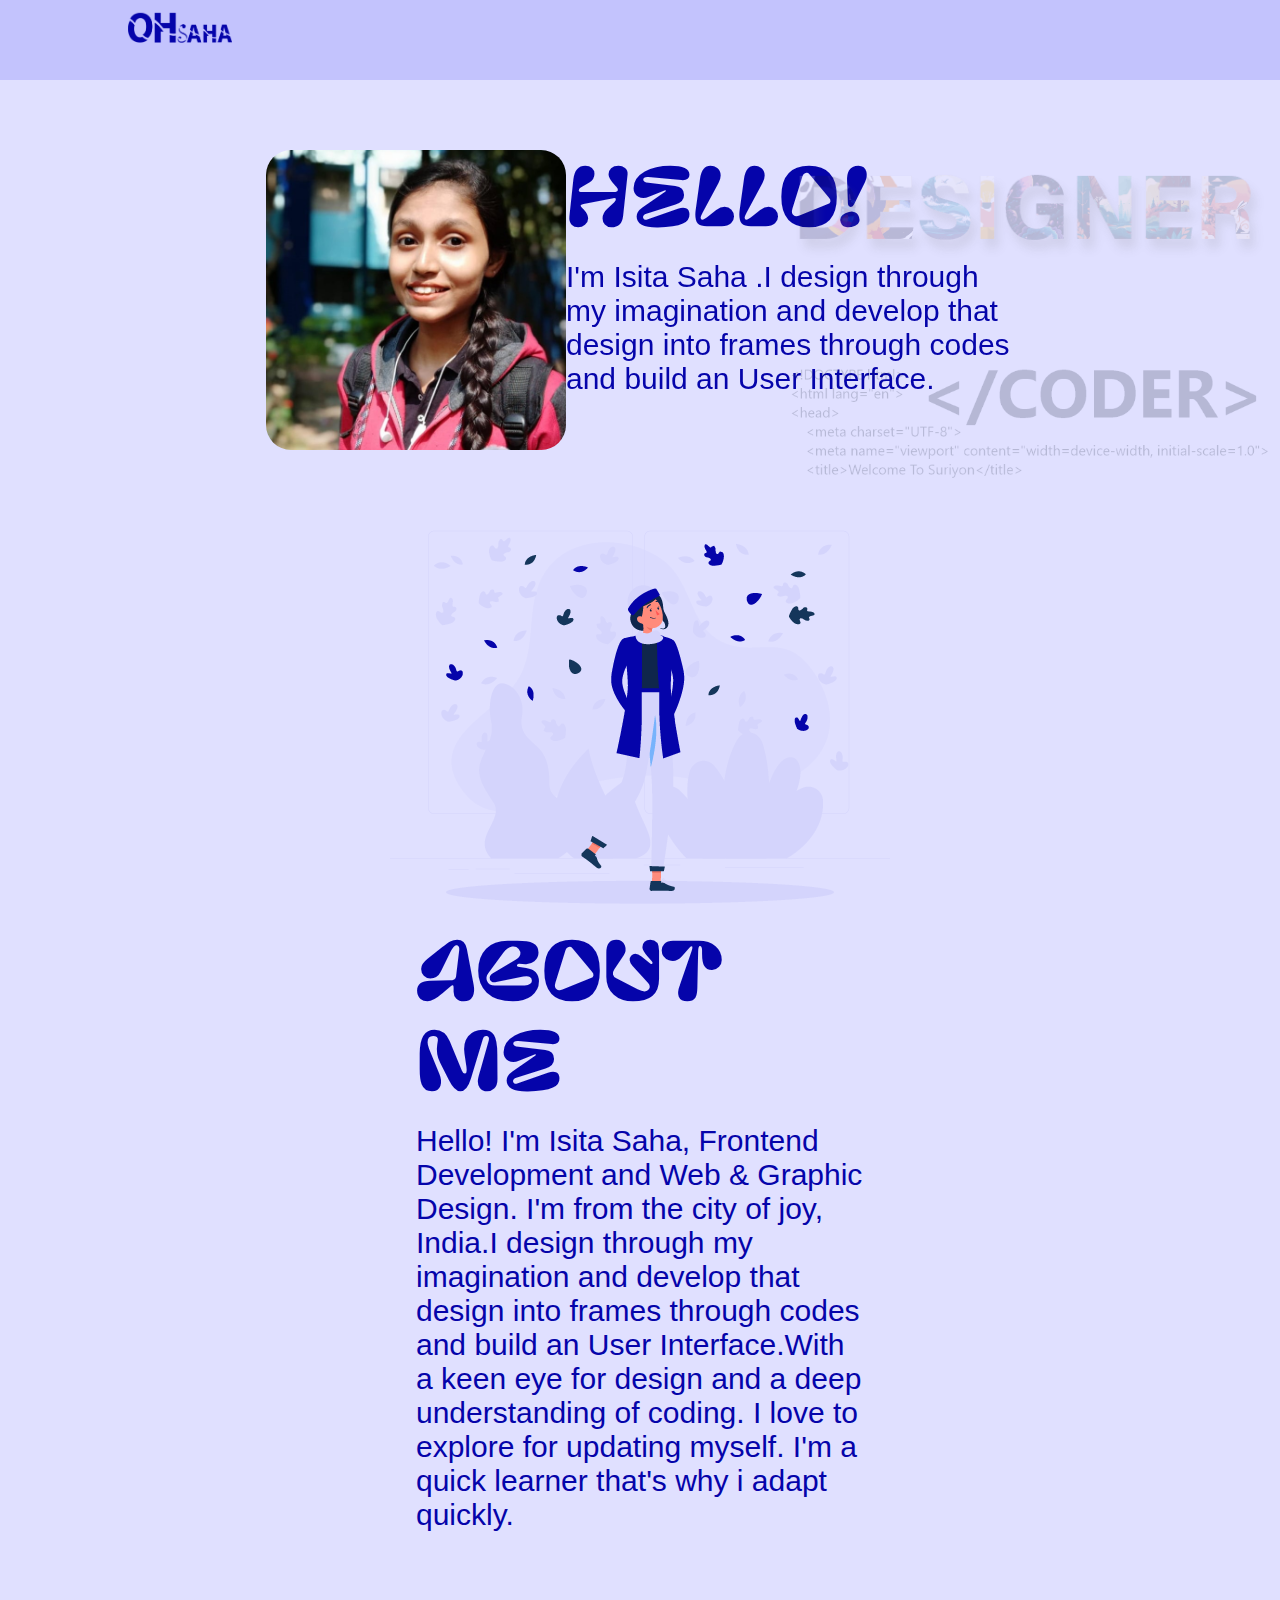
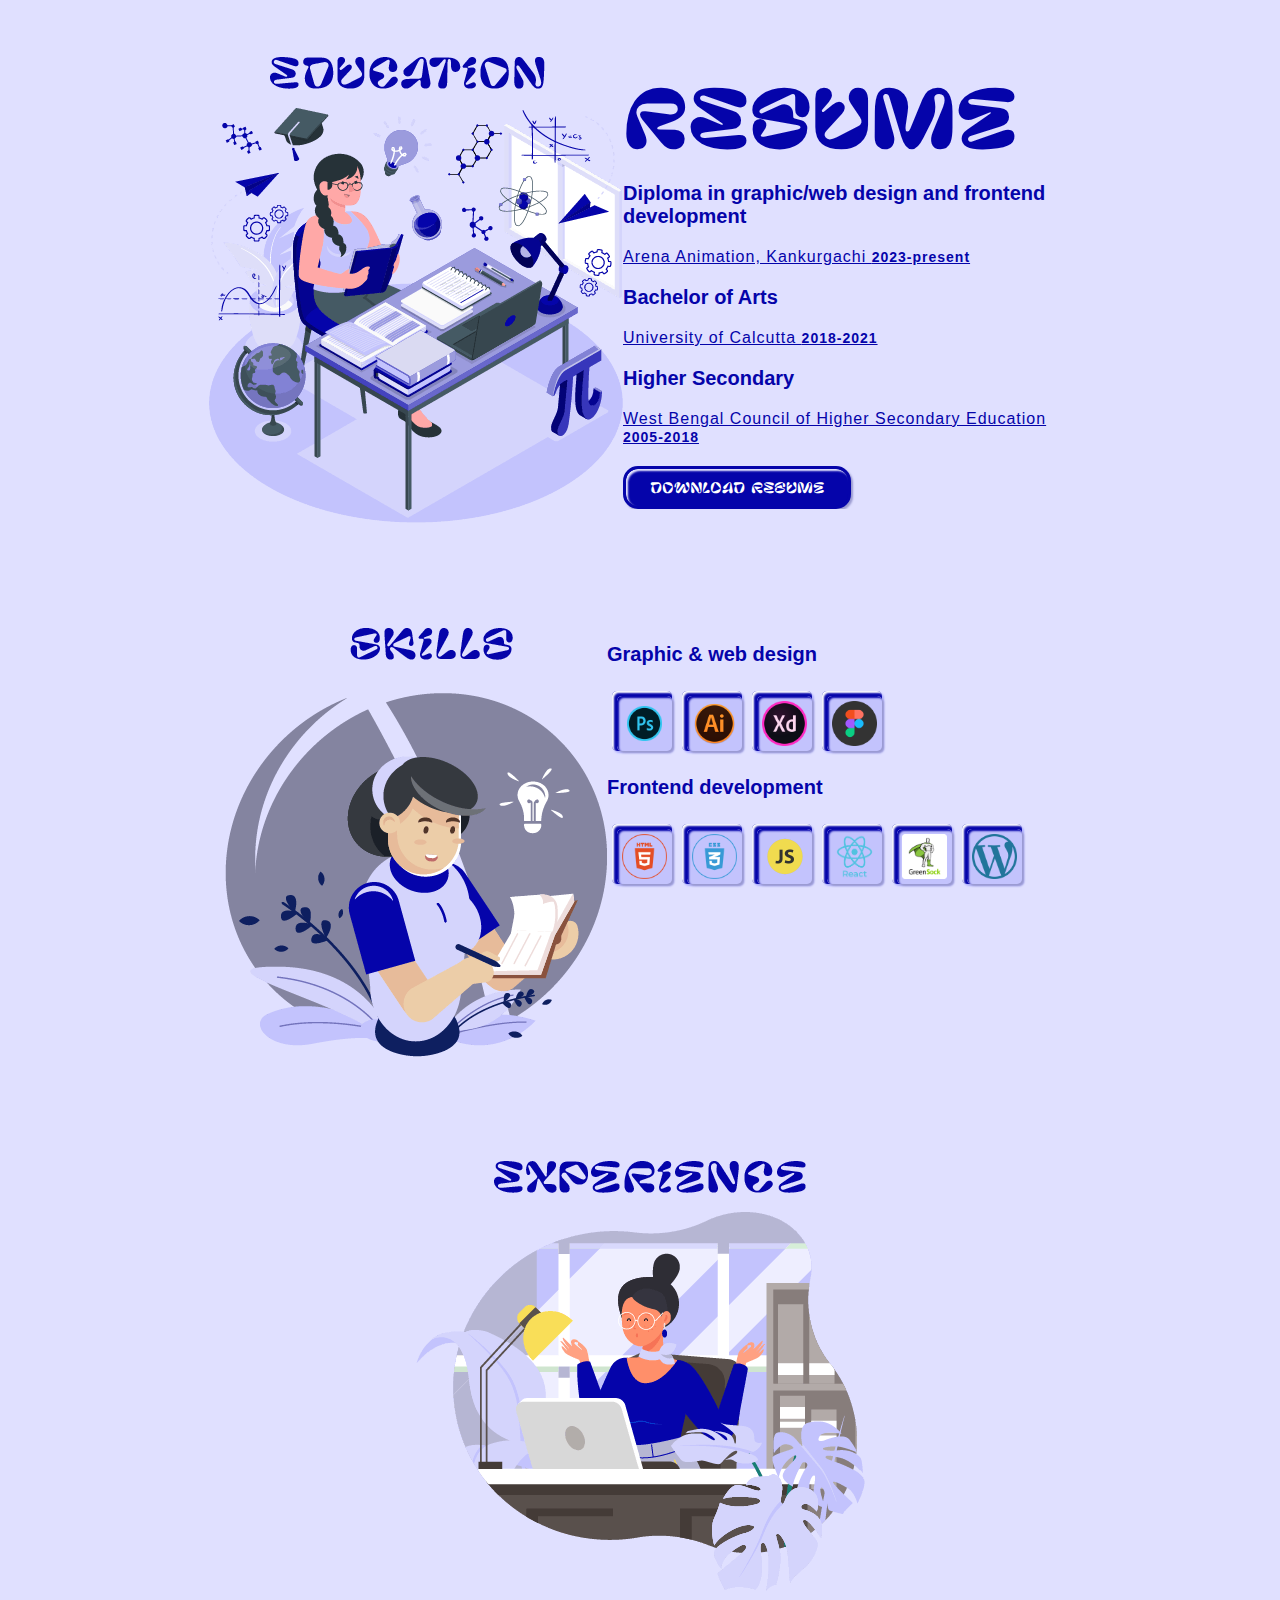
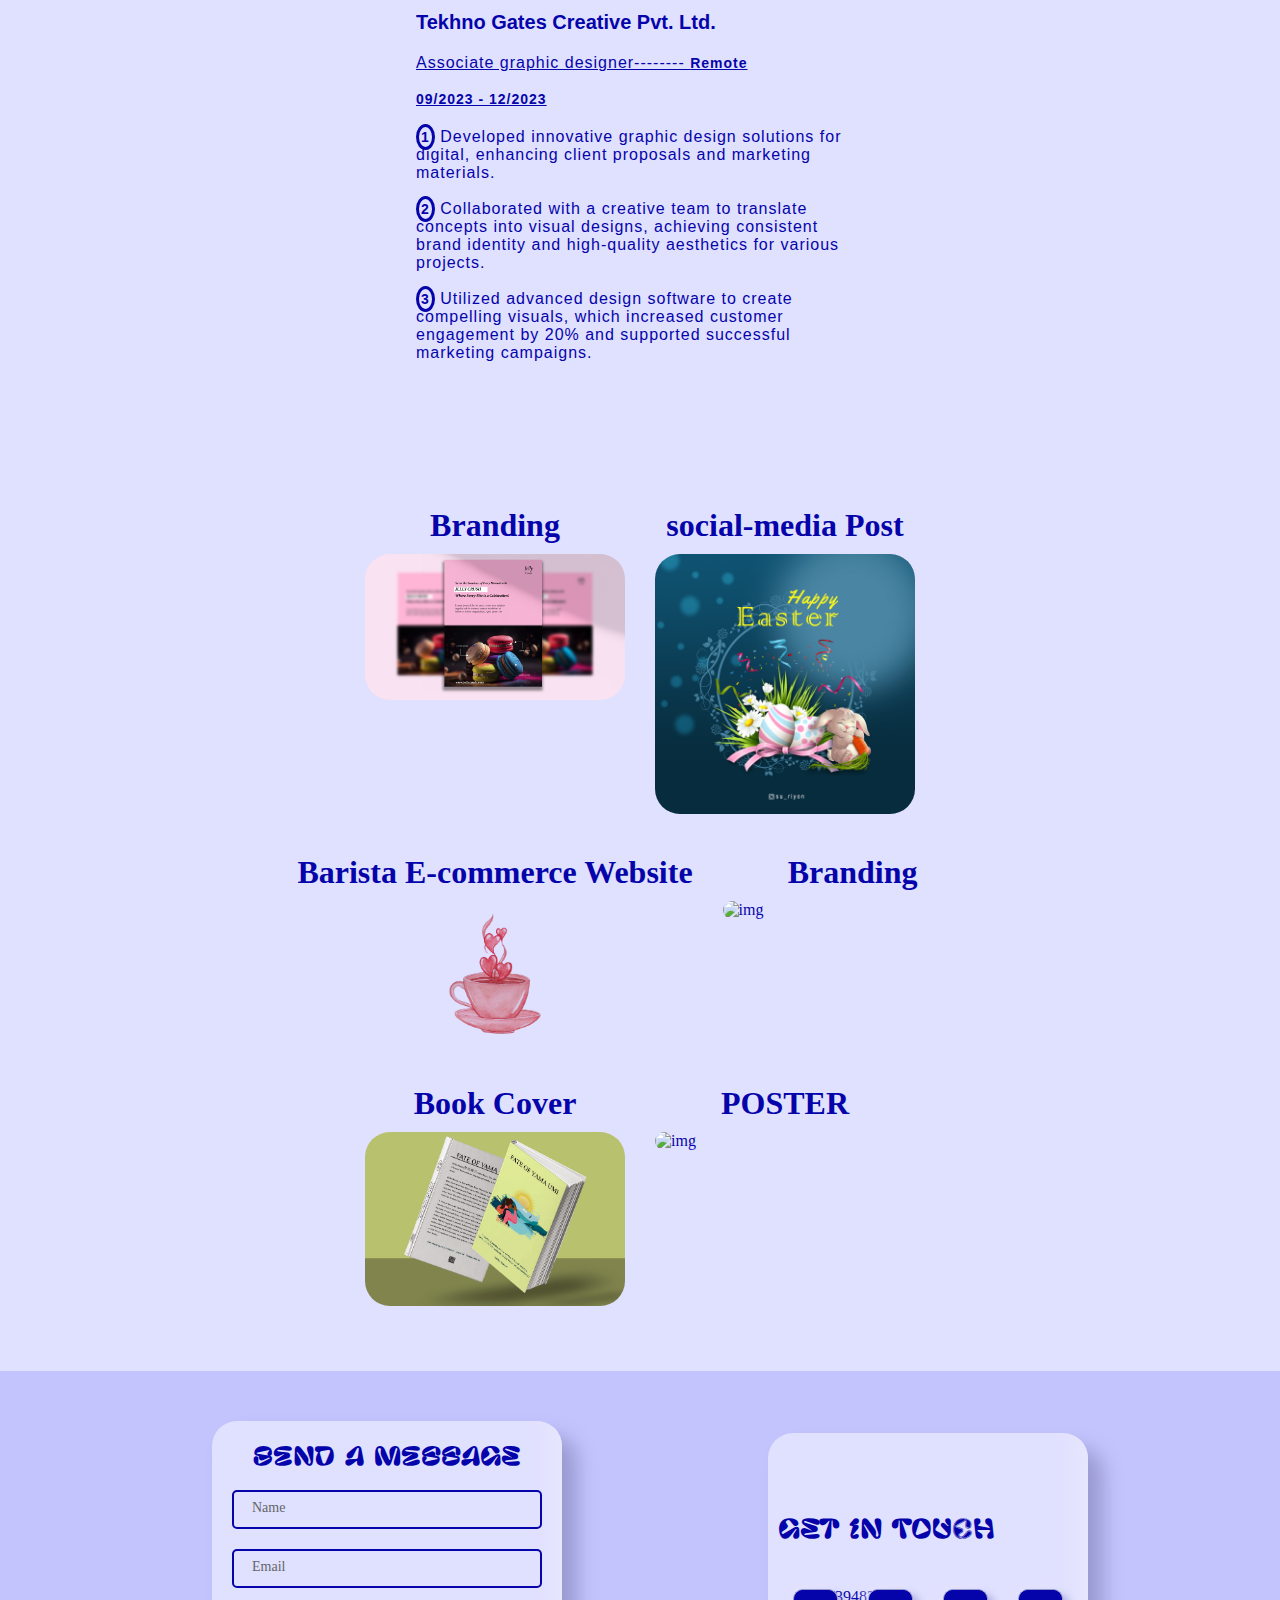
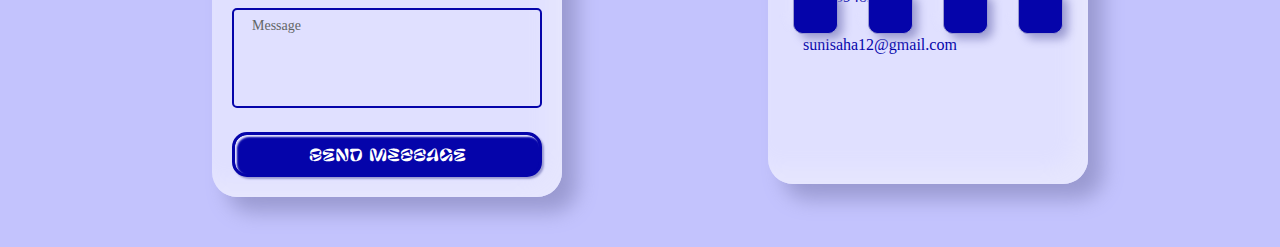
==== main.html @ cb7a5b5e "Add files via upload" ====
<!DOCTYPE html>
<html lang="en">

<head>
    <meta charset="UTF-8">
    <meta name="viewport" content="width=device-width, initial-scale=1.0">
    <title>Welcome To Suriyon</title>
    <link rel="shortcut icon" href="favicon.png" type="image/x-icon">
    <link rel="stylesheet" href="main.css">
    <link rel="stylesheet" href="comoponent.css">
    <link rel="stylesheet" href="https://cdn.jsdelivr.net/npm/locomotive-scroll@3.5.4/dist/locomotive-scroll.css">
    <script src="https://kit.fontawesome.com/7041039d72.js" crossorigin="anonymous"></script>

    <script>
        // Disable automatic scroll restoration
        history.scrollRestoration = 'manual';

        // Scroll to top on page load
        window.onload = function () {
            document.body.scrollTop = document.documentElement.scrollTop = 0
        };
    </script>
</head>

<body>



    <!-- <div id="my-custom-cursor"></div> -->

    <div class="sidenav">
        <a href="#about">ABOUT</a>
        <a href="#resume">RESUME</a>
        <a href="#work">WORK</a>
    </div>

    <nav id="nav"><img src="LOGO OHSAHA.png" alt="logo" id="logo">

        <div class="social-media">

            <button id="Btn">
                <span class="svgContainer">
                    <a href="https://www.behance.net/sahaisita" class="fa-brands fa-square-behance"></a>
                </span>
                <span class="BG"></span>
            </button>

            <button id="Btn">
                <span class="svgContainer">
                    <a href="https://github.com/Ohisaha17" class="fa-brands fa-github"></a>
                </span>
                <span class="BG"></span>
            </button>


            <button id="Btn">
                <span class="svgContainer">
                    <a href="https://www.instagram.com/su_riyon" class="fa-brands fa-square-instagram"></a>
                </span>
                <span class="BG"></span>
            </button>


            <button id="Btn">
                <span class="svgContainer">
                    <a href="https://www.linkedin.com/in/isita-saha-35b753299/" class="fa-brands fa-linkedin"></a>
                </span>
                <span class="BG"></span>
            </button>
        </div>

    </nav>

    <div id="main">

        <section class="hero">

            <section class="right">

                <img src="Designer.png" alt="image">
                <img src="coder.png" alt="image">
            </section>

            <div class="flip-card">
                <div class="flip-card-inner">
                    <div class="flip-card-front">
                        <img src="isita.jpg" alt="image" id="profile">
                    </div>
                    <div class="flip-card-back">
                        <img src="fotor-ai-20240411213627.jpg" alt="image" id="profile">
                    </div>
                </div>
            </div>

            <div class="left">
                <h1>HELLO!</h1>
                <p>I'm Isita Saha .I design through my imagination and develop that design into frames through codes and
                    build an User Interface.</p>
            </div>


        </section>









        <section class="hero" id="about">
            <img src="about hero.png" alt="image" id="about-hero-img">

            <div class="left">
                <h1>ABOUT ME</h1>
                <P>Hello! I'm Isita Saha, Frontend Development and Web & Graphic Design. I'm from the city of joy,
                    India.I
                    design through my imagination and develop that design into frames through codes and build an User
                    Interface.With a keen eye for design and a deep understanding of coding. I love to explore for
                    updating
                    myself. I'm a quick learner that's why i adapt quickly. </P>

            </div>
        </section>








        <section class="hero" id="resume">
            <img src="EDUCATION.png" alt="image" id="about-hero-img">

            <div class="left">
                <h1>RESUME</h1>

                <!-- <h2>EDUCATION</h2> -->

                <h4>Diploma in graphic/web design and frontend development</h4>
                <p style="font-size: 16px;text-decoration:underline;letter-spacing: 1px;">Arena Animation, Kankurgachi
                    <span>2023-present</span>
                </p>

                <h4>Bachelor of Arts</h4>
                <p style="font-size: 16px;text-decoration:underline;letter-spacing: 1px;">University of Calcutta
                    <span>2018-2021</span>
                </p>

                <h4>Higher Secondary</h4>
                <p style="font-size: 16px;text-decoration:underline;letter-spacing: 1px;">West Bengal Council of Higher
                    Secondary Education <span>2005-2018</span></p>



                <a href="cv.pdf" download="Isita's Resume.pdf">
                    <button id="downloadBtn">DOWNLOAD RESUME</button>
                </a>

            </div>

        </section>









        <section class="hero">

            <img src="SKILLS.png" alt="image" id="about-hero-img">

            <div class="left">

                <h4>Graphic & web design</h4>

                <div class="tools">

                    <div id="app">
                        <img src="ps.png" alt="image">
                    </div>

                    <div id="app">
                        <img src="ai.png" alt="image">
                    </div>


                    <div id="app">
                        <img src="xd.webp" alt="image">
                    </div>


                    <div id="app">
                        <img src="fgma.png" alt="image">
                    </div>

                </div>

                <h4>Frontend development</h4>

                <div class="tools">

                    <div id="app">
                        <img src="102379_html5_512x512.png" alt="image">
                    </div>

                    <div id="app">
                        <img src="css3.png" alt="image">
                    </div>


                    <div id="app">
                        <img src="javascriptlogo.png" alt="image">
                    </div>


                    <div id="app">
                        <img src="reactjs.png" alt="image">
                    </div>

                    <div id="app">
                        <img src="greensock@2x.png" alt="image">
                    </div>

                    <div id="app">
                        <img src="wdps.png" alt="image">
                    </div>

                </div>

            </div>
        </section>








        <section class="hero">

            <img src="EXPERIENCE.png" alt="image" id="about-hero-img">

            <div class="left">

                <h4>Tekhno Gates Creative Pvt. Ltd.</h4>
                <p style="font-size: 16px;text-decoration:underline;letter-spacing: 1px;">Associate graphic
                    designer--------
                    <span>Remote <br><br>
                        09/2023 - 12/2023</span>
                </p>

                <p style="font-size: 16px;text-decoration:none;letter-spacing: 1px;">
                    <span style="border-radius: 50%; border: 3px solid #0504aa; padding: 2px;">1</span> Developed
                    innovative
                    graphic design solutions for digital, enhancing client proposals and marketing materials.<br><br>
                    <span style="border-radius: 50%; border: 3px solid #0504aa; padding: 2px;">2</span> Collaborated
                    with a
                    creative team to translate concepts into visual designs, achieving consistent brand identity and
                    high-quality aesthetics for various projects.<br><br>
                    <span style="border-radius: 50%; border: 3px solid #0504aa; padding: 2px;">3</span> Utilized
                    advanced
                    design software to create compelling visuals, which increased customer engagement by 20% and
                    supported
                    successful marketing campaigns.
                </p>

            </div>

        </section>










        <section class="hero">


            <a href="https://www.behance.net/gallery/194744569/JELLY-CRUSH">

                <div class="info">
                    <h1>Branding</h1>
                    <img src="JELLY.jpg" alt="img" id="design">
                </div>
            </a>

            <a href="https://www.behance.net/gallery/190007463/SOCIAL-MEDIA-POST">

                <div class="info">
                    <h1>social-media Post</h1>
                    <img src="easter.png" alt="img" id="design">
                </div>
            </a>

            <a href="https://ohisaha17.github.io/e-commerce-website/index.html">

                <div class="info">
                    <h1>Barista E-commerce Website</h1>
                    <img src="blog 4 copy.jpg" alt="img" id="e-commerce-website">
                    <img src="laurence logo.png" alt="logo">
                </div>
            </a>

            <a href="https://www.behance.net/gallery/190866235/TAI">

                <div class="info">
                    <h1>Branding</h1>
                    <img src="insta story.jpg" alt="img" id="design">
                </div>
            </a>

            <a href="https://www.behance.net/gallery/190866235/TAI">

                <div class="info">
                    <h1>Book Cover</h1>
                    <img src="book cover.jpg" alt="img" id="design">
                </div>
            </a> 

            <a href="https://www.behance.net/gallery/193213683/Music-album-cover-and-poster">

                <div class="info">
                    <h1>POSTER</h1>
                    <img src="beyond love poster mock.jpg" alt="img" id="design">
                </div>
            </a>
        </section>







        <footer>
            <div class="card">
                <span class="title">Send a message</span>
                <form class="form">
                    <div class="group">
                        <input placeholder="‎" type="text" required="">
                        <label for="name">Name</label>
                    </div>
                    <div class="group">
                        <input placeholder="‎" type="email" id="email" name="email" required="">
                        <label for="email">Email</label>
                    </div>
                    <div class="group">
                        <textarea placeholder="‎" id="comment" name="comment" rows="5" required=""></textarea>
                        <label for="comment">Message</label>
                    </div>
                    <button type="submit">Send Message</button>
                </form>
            </div>

            <div class="contact-detail">

                <h1>Get In Touch</h1>

                <div class="fa-solid fa-square-phone" id="icon">
                    <p> 9007394827</p>
                </div>

                <div class="fa-solid fa-square-envelope" id="icon">
                    <p style="text-transform: lowercase;"> sunisaha12@gmail.com</p>
                </div>




                <div class="social-media">

                    <button id="Btn">
                        <span class="svgContainer">
                            <a href="https://www.behance.net/sahaisita" class="fa-brands fa-square-behance"></a>
                        </span>
                        <span class="BG"></span>
                    </button>

                    <button id="Btn">
                        <span class="svgContainer">
                            <a href="https://github.com/Ohisaha17" class="fa-brands fa-github"></a>
                        </span>
                        <span class="BG"></span>
                    </button>


                    <button id="Btn">
                        <span class="svgContainer">
                            <a href="https://www.instagram.com/su_riyon" class="fa-brands fa-square-instagram"></a>
                        </span>
                        <span class="BG"></span>
                    </button>


                    <button id="Btn">
                        <span class="svgContainer">
                            <a href="https://www.linkedin.com/in/isita-saha-35b753299/"
                                class="fa-brands fa-linkedin"></a>
                        </span>
                        <span class="BG"></span>
                    </button>
                </div>

            </div>

        </footer>

    </div>

    <script src="https://cdnjs.cloudflare.com/ajax/libs/gsap/3.9.1/gsap.min.js"></script>

    <script src="https://cdnjs.cloudflare.com/ajax/libs/gsap/3.9.1/ScrollTrigger.min.js"></script>

    <script src="main.js"></script>
</body>

</html>
---- main.css ----
@font-face {
    font-family: head;
    src: url(Pilowlava-Regular.otf)
}

* {
    margin: 0px;
    padding: 0px;
    box-sizing: border-box;
    scroll-behavior: smooth;
}

:root {
    --main-color: #e0e0ff;
    /* --main-color: #d4d4fc; */
    --text-color: #0504aa;
    --color-1: #F78D05;
    --color-2: #c3c3fd;
}

#my-custom-cursor {
    clip-path: polygon(50.6% 0%, 61.1% 35%, 98% 35%, 68.1% 57%, 78.8% 91%, 50.6% 70%, 21.2% 91%, 31.9% 57%, 2% 35%, 38.9% 35%);
    width: 30px;
    height: 30px;
    background-image: url(images.jpeg);
    border: 2px solid var(--text-color);
    position: absolute;
    bottom: 50PX;
    pointer-events: none;
    z-index: 1000;
    transition: transform 0.1s ease;
}

nav {
    width: 100%;
    height: 80px;
    background-color: var(--color-2);
    backdrop-filter: blur(4px);
    position: sticky;
    padding: 10px 10%;
    display: flex;
    align-items: center;
    justify-content: space-between;
    z-index: 1000;

    img {
        height: 30px;
    }
}



.social-media {
    display: flex;
    align-items: center;
}

#Btn {
    width: 45px;
    height: 45px;
    display: flex;
    align-items: center;
    justify-content: center;
    border: none;
    background-color: var(--text-color);
    position: relative;
    border-radius: 7px;
    cursor: pointer;
    transition: all .3s;
    margin: 0px 15px;
    z-index: 2;


    border-radius: 10px;
    box-shadow: 6px 6px 10px -1px rgb(154, 154, 209),
        -6px -6px 10px -1px #e6e6fe73;
    border: 1px solid rgb(154, 154, 209);
    cursor: pointer;
    transition: transform 0.5s;
}

.svgContainer {
    width: 100%;
    height: 100%;
    display: flex;
    align-items: center;
    justify-content: center;
    background-color: var(--text-color);
    backdrop-filter: blur(0px);
    letter-spacing: 0.8px;
    border-radius: 10px;
    transition: all .3s;
    /* border: 1px solid rgba(156, 156, 156, 0.466); */

    a {
        color: white;
    }
}

/* .BG {
    position: absolute;
    content: "";
    width: 100%;
    height: 100%;
    background: var(--text-color);
    z-index: -1;
    border-radius: 10px;
    pointer-events: none;
    transition: all .3s;
} */

/* #Btn:hover .BG {
    transform: rotate(35deg);
    transform-origin: bottom;
} */

#Btn:hover .svgContainer {
    /* background-color: rgba(143, 143, 143, 0.466);
    backdrop-filter: blur(4px); */

    transform: scale(0.9);

    box-shadow: inset 4px 4px 6px -1px rgb(154, 154, 209),
        inset -4px -4px 6px -1px rgba(206, 204, 255, 0.7),
        -0.5px -0.5px 0px #e6e6fe71,
        0.5px 0.5px 0px rgb(154, 154, 209),
        0px 12px 10px -10px rgb(154, 154, 209);
    border: 1px solid rgba(154, 154, 209, 0.445);
}

.sidenav {
    height: 100%;
    width: 100px;
    background-color: var(--text-color);
    position: fixed;
    top: 0px;
    right: 0;
    cursor: pointer;
    display: flex;
    align-items: center;
    justify-content: center;
    transform: rotate(0deg);
    writing-mode: vertical-lr;
    text-orientation: revert;
    z-index: 10000;

    a {
        color: white;
        text-decoration: none;
        font-size: 25px;
        font-family: head;
        margin: 40px 0px;
    }
}

.hero {
    width: 100%;
    height: auto;
    position: relative;
    color: var(--text-color);
    background-color: var(--main-color);
    padding: 50px 15%;
    display: flex;
    align-items: flex-start;
    justify-content: space-between;
    flex-wrap: wrap;

    .left {
        width: 50%;
        overflow: hidden;

        h1 {
            font-size: 75px;
            margin: 20px 0px;
            font-family: head;
        }

        p {
            font-size: 30px;
            font-family: sans-serif;
            margin: 20px 0px;
        }
    }
}

#profile {
    width: 300px;
    height: 300px;
    border-radius: 25px;
    object-fit: cover;
    margin: 20px 0px;
}

.flip-card {
    background-color: transparent;
    width: 300px;
    height: 300px;
    perspective: 1000px;
    object-fit: fill;
}

.flip-card-inner {
    position: relative;
    width: 100%;
    height: 100%;
    transition: transform 0.6s;
    transform-style: preserve-3d;
}

.flip-card:hover .flip-card-inner {
    transform: rotateY(180deg);
}

.flip-card-front,
.flip-card-back {
    position: absolute;
    -webkit-backface-visibility: hidden;
    backface-visibility: hidden;
}

.flip-card-back {
    transform: rotateY(180deg);
}



.right {
    /* width: 100%;
    height: 600px; */
    position: absolute;
    right: 0;
    display: flex;
    align-items: flex-start;
    flex-direction: column;
    /* background-color: var(--color-2); */
    /* padding: 30px 10%; */
    /* overflow: hidden; */
    opacity: 0.2;

    img {
        width: 480px;
        margin: 40px 10px;
    }
}

@media(max-width:1430px) {
    .hero {
        align-items: flex-start;
        justify-content: center;
    }
}


@media(max-width:1050px) {
    .right {
        left: 20%;

        img {
            width: 400px;
        }
    }
}

@media(max-width:945px) {
    .hero {
        .left {
            width: 100%;
        }
    }

    .right {
        /* top: 40%; */
        left: 10%;
        padding: 0px 0%;
        opacity: 0.1;

        img {
            width: 350px;
        }
    }

    #Btn {
        margin: 0px 10px;
    }

    .sidenav {
        width: 70px;
    }
}

@media(max-width:460px) {
    nav {
        width: 100%;
        height: 80px;
        padding: 35px 5% 0px;
        z-index: -100;

        img {
            height: 30px;
        }
    }

    #Btn {
        width: 25px;
        height: 25px;
        border-radius: 0px;
        margin: 0px 5px;
        right: 0px;
    }

    .flip-card {
        background-color: transparent;
        width: 200px;
        height: 200px;
        perspective: 1000px;
    }

    .hero {
        padding: 20px 5%;

        .left {

            h1 {
                font-size: 50px;
                margin: 15px 0px;
            }

            p {
                font-size: 20px;
                margin: 15px 0px;
            }
        }
    }

    #profile {
        width: 200px;
        height: 200px;
        border-radius: 20px;
        margin: 15px 0px;
    }

    .right {
        top: 40px;

        img {
            width: 280px;
            margin: 10px;
        }
    }
}

@media(max-width:330px) {
    .right {
        display: none;
    }
}

@media(max-width:680px) {
    .sidenav {
        width: 60px;

        a {
            color: white;
            text-decoration: none;
            font-size: 20px;
            margin: 20px 20px;
        }
    }
}

@media(max-width:680px) {
    .sidenav {
        width: 60px;

        a {
            font-size: 20px;
            margin: 20px 20px;
        }
    }
}

@media(max-width:460px) {
    .sidenav {
        height: 30px;
        width: 100vw;
        top: 0;
        left: 0;
        display: flex;
        align-items: center;
        justify-content: center;
        transform: rotate(90deg);
        writing-mode: horizontal-tb;
        text-orientation: revert;
        z-index: 10;

        a {
            color: white;
            text-decoration: none;
            font-size: 18px;
            margin: 20px 10px;
        }
    }
}

footer {
    width: 100%;
    display: flex;
    align-items: center;
    justify-content: space-between;
    flex-wrap: wrap;
    background-color: var(--color-2);
    /* background: url(footer\ .png); */
    background-repeat: no-repeat;
    padding: 0px 15%;
    /* overflow: hidden; */

}


.card {
    background: var(--main-color);
    box-shadow: 15px 15px 20px rgb(154, 154, 209),
        inset -15px -15px 20px #e6e6fe;
    /* box-shadow: 15px 15px 30px #bebebe,
        -15px -15px 30px #ffffff; */
    border-radius: 25px;
    padding: 20px;
    margin: 50px 20px;
    width: 350px;
    display: flex;
    flex-direction: column;
    overflow: hidden;
}

.title {
    font-size: 24px;
    font-weight: 600;
    text-align: center;
    color: var(--text-color);
    font-family: head;
}

.form {
    margin-top: 20px;
    display: flex;
    flex-direction: column;
}

.group {
    position: relative;
}

.form .group label {
    font-size: 14px;
    color: rgb(99, 102, 102);
    position: absolute;
    top: -10px;
    left: 10px;
    background-color: var(--main-color);
    padding: 0px 10px;
    transition: all .3s ease;
}

.form .group input,
.form .group textarea {
    padding: 10px;
    border-radius: 5px;
    border: 2px solid var(--text-color);
    margin-bottom: 20px;
    outline: 0;
    width: 100%;
    background-color: transparent;
}

.form .group input:placeholder-shown+label,
.form .group textarea:placeholder-shown+label {
    top: 10px;
    background-color: transparent;
}

.form .group input:focus,
.form .group textarea:focus {
    border-color: var(--text-color);
}

.form .group input:focus+label,
.form .group textarea:focus+label {
    top: -10px;
    left: 10px;
    background-color: var(--main-color);
    padding: 0px 10px;
    color: var(--text-color);
    font-weight: 600;
    font-size: 14px;
}

.form .group textarea {
    resize: none;
    height: 100px;
}

.form button {
    font-family: head;
    background-color: var(--text-color);
    color: #fff;
    border: 3px solid var(--text-color);
    border-radius: 15px;
    padding: 10px;
    font-size: 16px;
    cursor: pointer;
    transition: all 0.3s ease;
    box-shadow: 2px 2px 2px rgb(154, 154, 209),
        inset 2px 2px 2px #e6e6fe;
}

.form button:hover {
    color: var(--text-color);
    background-color: var(--color-2);
    /* background-color: rgba(143, 143, 143, 0.466);
    backdrop-filter: blur(4px); */
}


.contact-detail {
    background: var(--main-color);
    box-shadow: 15px 15px 20px rgb(154, 154, 209),
        inset -15px -15px 20px #e6e6fe;
    color: var(--text-color);
    border-radius: 25px;
    padding: 50px 10px 70px;
    margin: 50px 0px;
    min-width: 250px;
    display: flex;
    flex-direction: column;
    overflow: hidden;

    h1 {
        font-size: 25px;
        margin: 30px 0px;
        font-family: head;
    }
}

p {
    font-size: 16px;
    margin: 0px 10px;
}

#icon {
    display: flex;
    font-size: 20px;
    margin: 15px;
}

@media(max-width:1164px) {
    footer {
        justify-content: center;
    }
}

@media(max-width:450px) {
    .contact-detail {
        h1 {
            margin: 20px 0px;
        }
    }

    p {
        font-size: 12px;
        margin: 0px 5px;
    }
}

/* #ABOUT */
#about-hero-img {
    min-width: 280px;
    opacity: 1;
}

/* #RESUME */

h2 {
    font-size: 35px;
    margin: 20px 0px;
    font-family: sans-serif;
}

h4 {
    font-size: 20px;
    margin: 20px 0px;
    font-family: sans-serif;
}

.hero span {
    font-size: 14px;
    font-weight: bold;
}

.tools {
    display: flex;
    align-items: center;
    overflow: hidden;

    img {
        border-radius: 5px;
        background-color: var(--color-2);
        width: 55px;
        height: 55px;
        object-fit: cover;
        padding: 5px;
        box-shadow: 2px 2px 2px rgb(154, 154, 209),
            inset 2px 2px 2px #0504aa;
    }
}

#app {
    background-color: var(--text-color);
    width: 60px;
    height: 60px;
    border-radius: 5px;
    margin: 5px;
    padding: 5px;
    box-shadow: 2px 2px 2px #aeaefd,
        inset 2px 2px 2px #ffffff;
}

/* #WORK */


a {
    text-decoration: none;
}

.info {
    display: flex;
    align-items: center;
    /* justify-content: center; */
    flex-direction: column;
    background-color: transparent;
    backdrop-filter: blur(0.5);
    color: var(--text-color);
    border-radius: 20px;
    padding: 15px;
    overflow: hidden;
    position: relative;

    h1 {
        margin: 10px 0px;
    }

    img {
        top: 30%;
        opacity: 0;
        position: absolute;
    }

    #e-commerce-website {
        position: relative;
        width: 130px;
        opacity: 1;
        mix-blend-mode: multiply;
    }

    #design {
        position: relative;
        width: 260px;
        border-radius: 25px;
        opacity: 1;
    }
}

.info:hover {
    /* height: 200px; */
    background-color: var(--color-2);
    border: 3px solid var(--text-color);

    img {
        scale: 0.7;
        opacity: 1;
    }

    #e-commerce-website{
        opacity: 0;
    }
}

@media(max-width:322px) {
    .info {
        img {
            width: 260px;
        }
    }
}
---- comoponent.css ----
@font-face {
    font-family: head;
    src: url(Pilowlava-Regular.otf)
}

* {
    margin: 0px;
    padding: 0px;
    box-sizing: border-box;
}

:root {
    /* --main-color: #d4d4fc; */
    --text-color: #0504aa;
    --color-1: #F78D05;
    --color-2: #c3c3fd;
}

#downloadBtn {
    font-family: head;
    color: #ffffff;
    padding: 0.7em 1.7em;
    font-size: 14px;
    border-radius: 15px;
    background: var(--text-color);
    cursor: pointer;
    border: 3px solid var(--text-color);
    transition: all 0.3s;
    box-shadow: 2px  2px 2px rgb(154, 154, 209),
    inset  2px  2px 2px #e6e6fe;
}

#downloadBtn:hover {
    color: var(--text-color);
    background-color: var(--color-2);
}
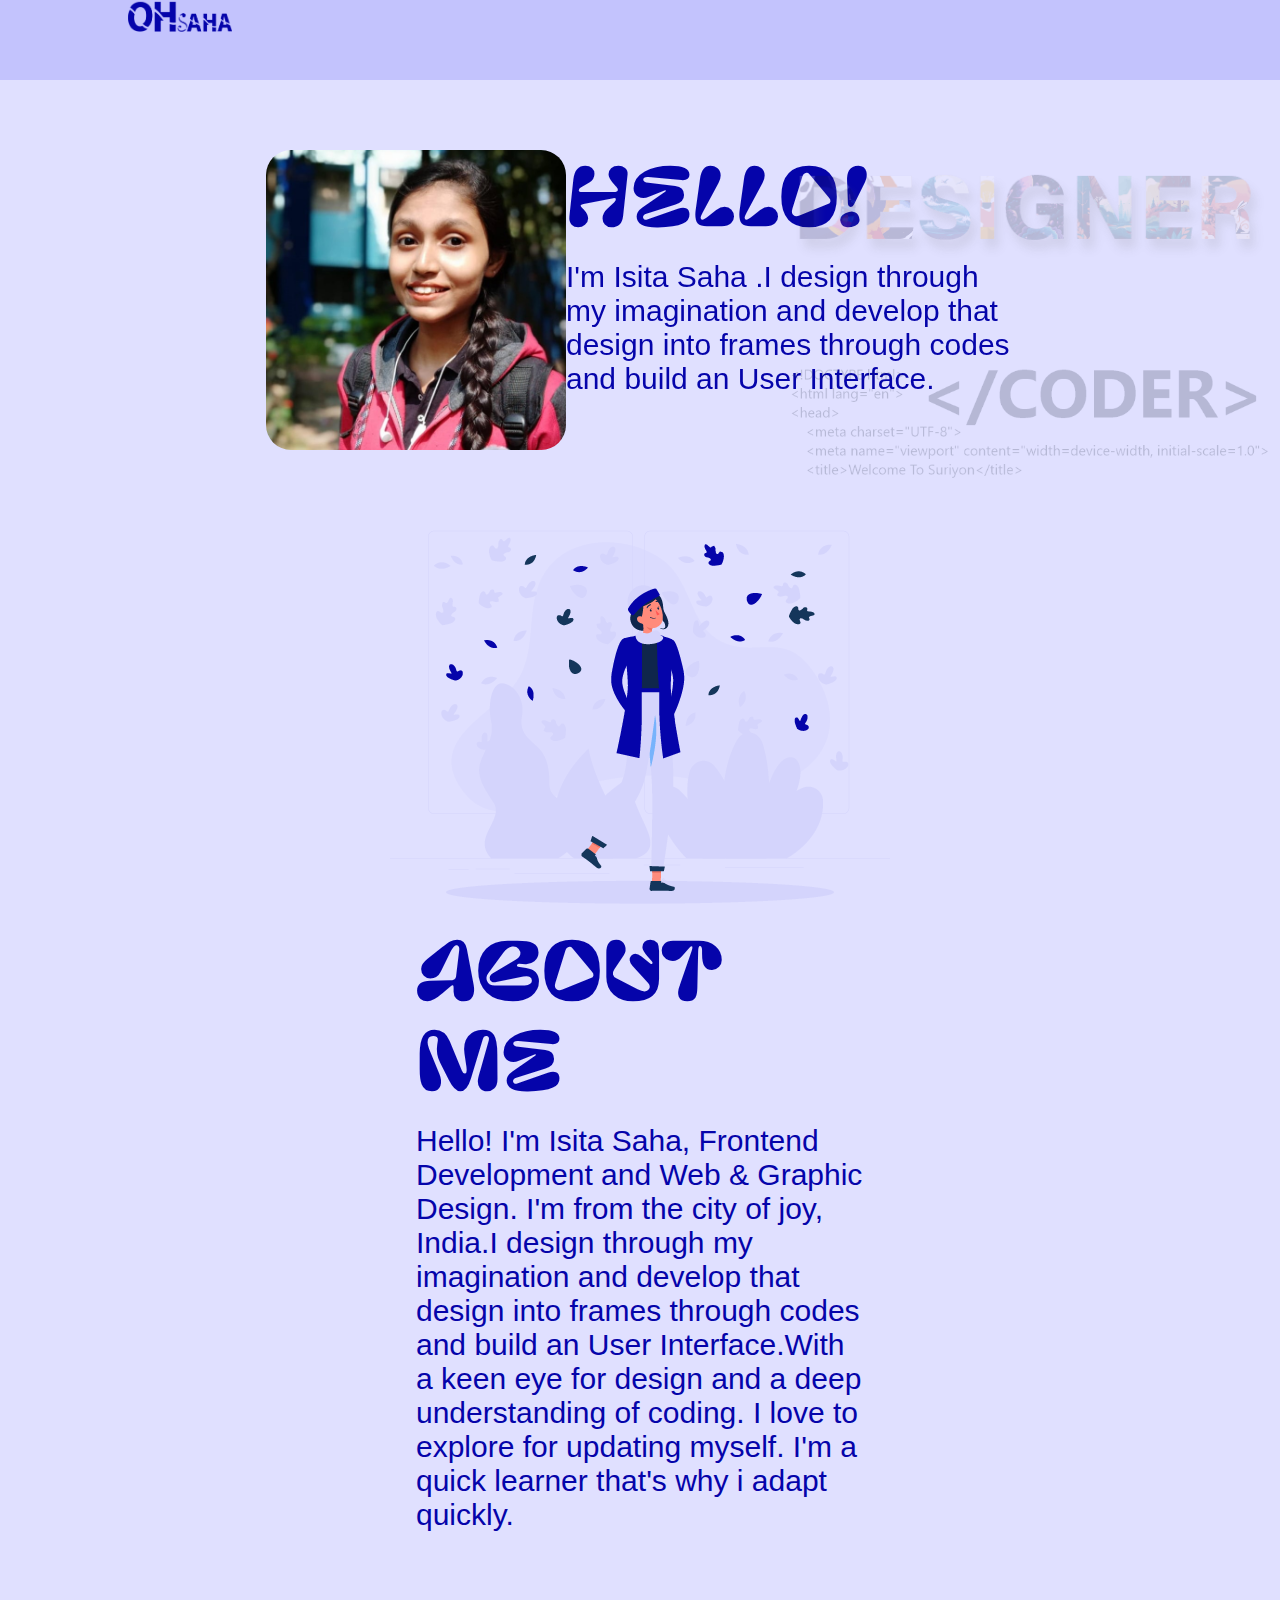
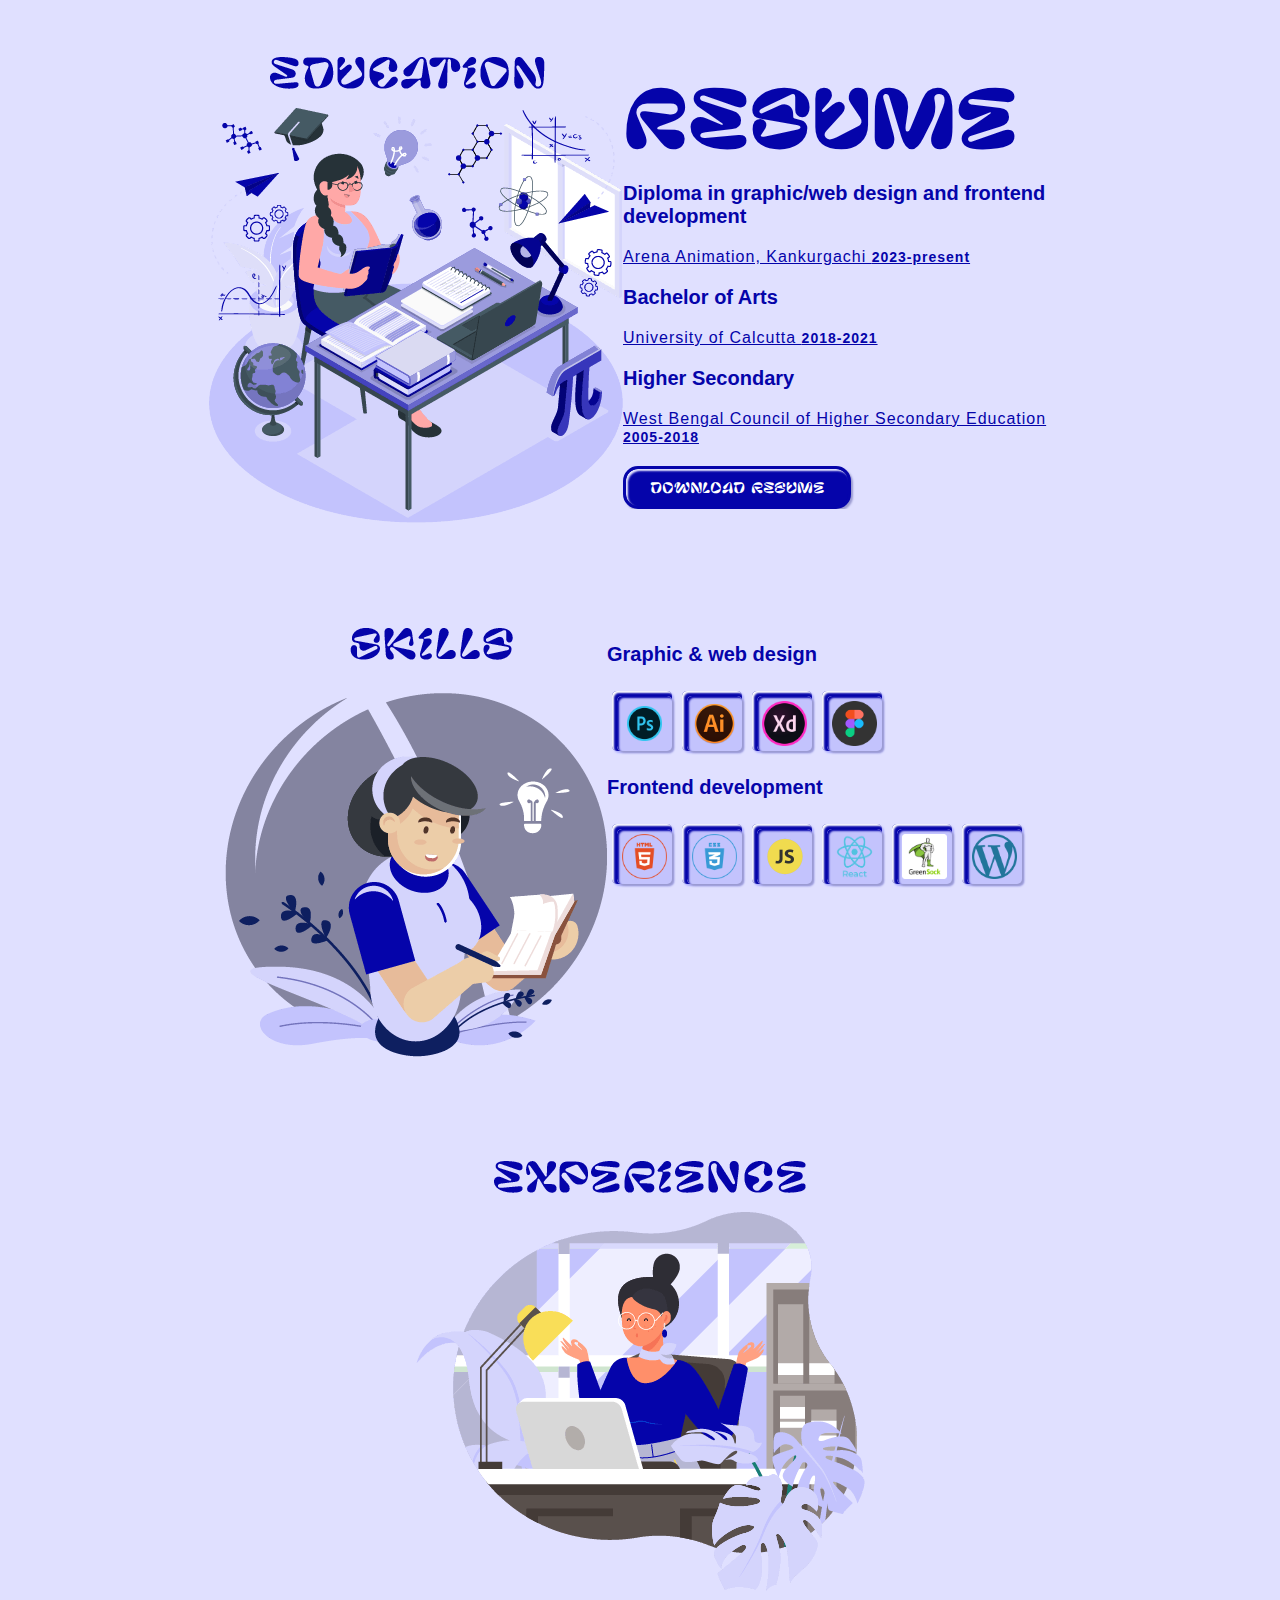
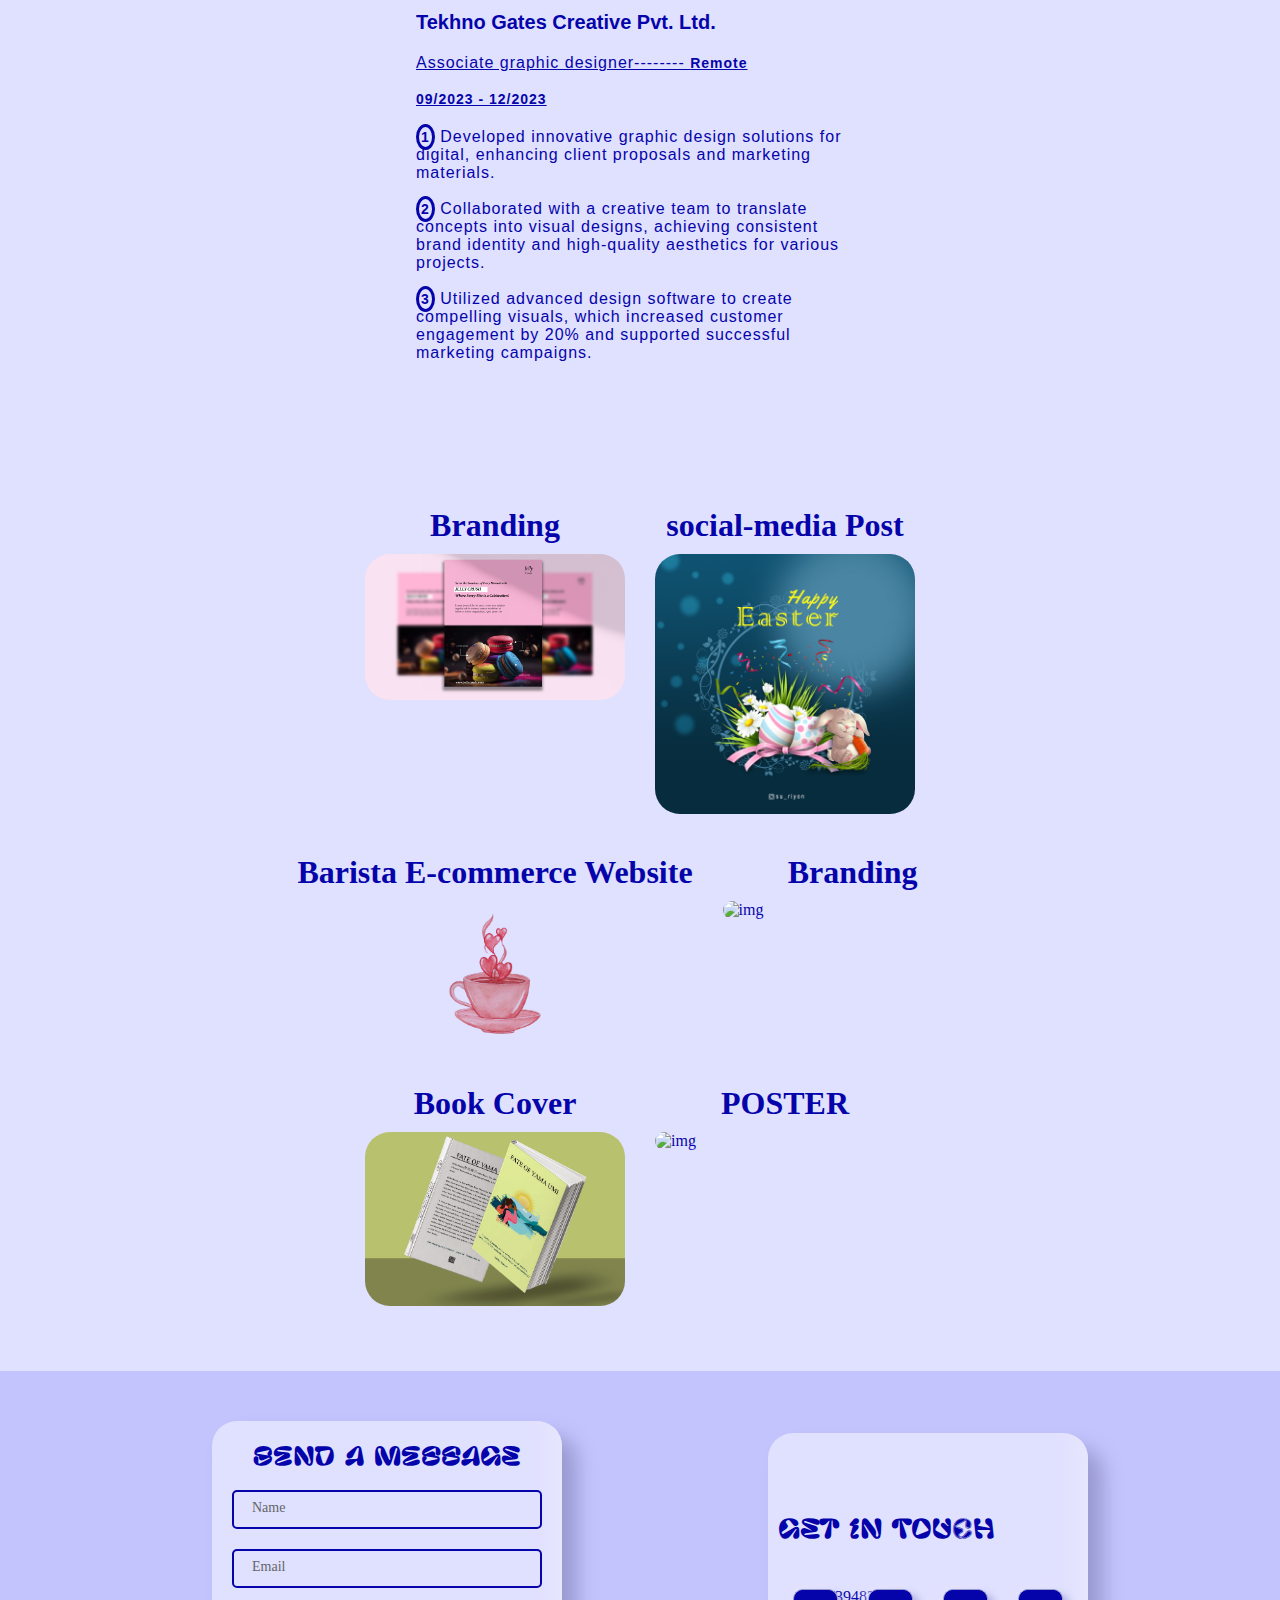
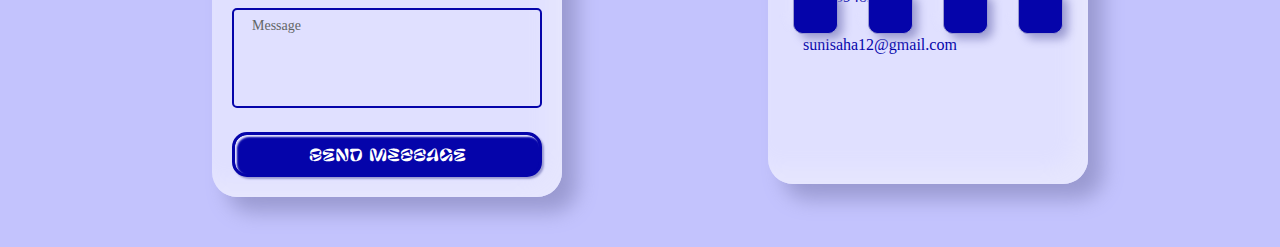
==== commit f5541fd1: "Add files via upload" ====
--- a/main.html
+++ b/main.html
@@ -243,7 +243,7 @@
 
 
 
-        <section class="hero">
+        <section class="hero" >
 
             <img src="EXPERIENCE.png" alt="image" id="about-hero-img">
 
@@ -284,7 +284,7 @@
 
 
 
-        <section class="hero">
+        <section class="hero" id="work">
 
 
             <a href="https://www.behance.net/gallery/194744569/JELLY-CRUSH">
